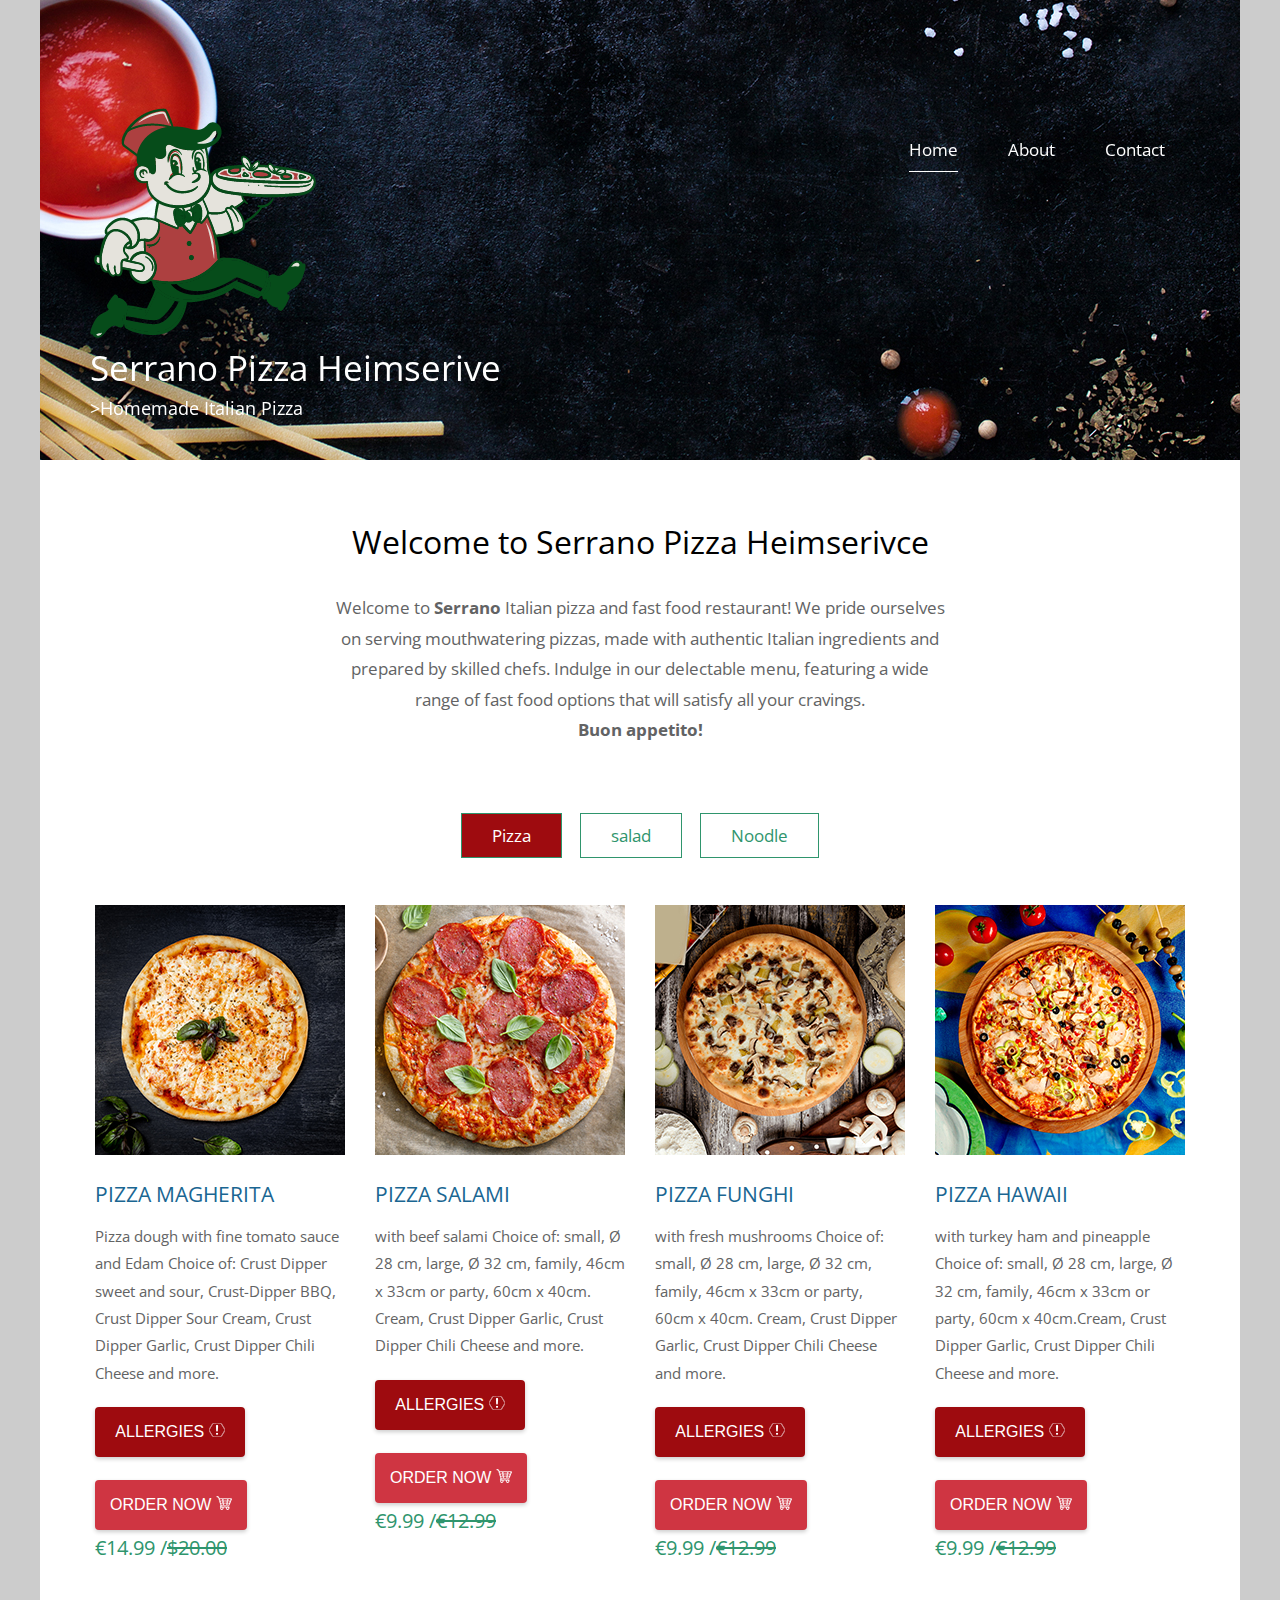
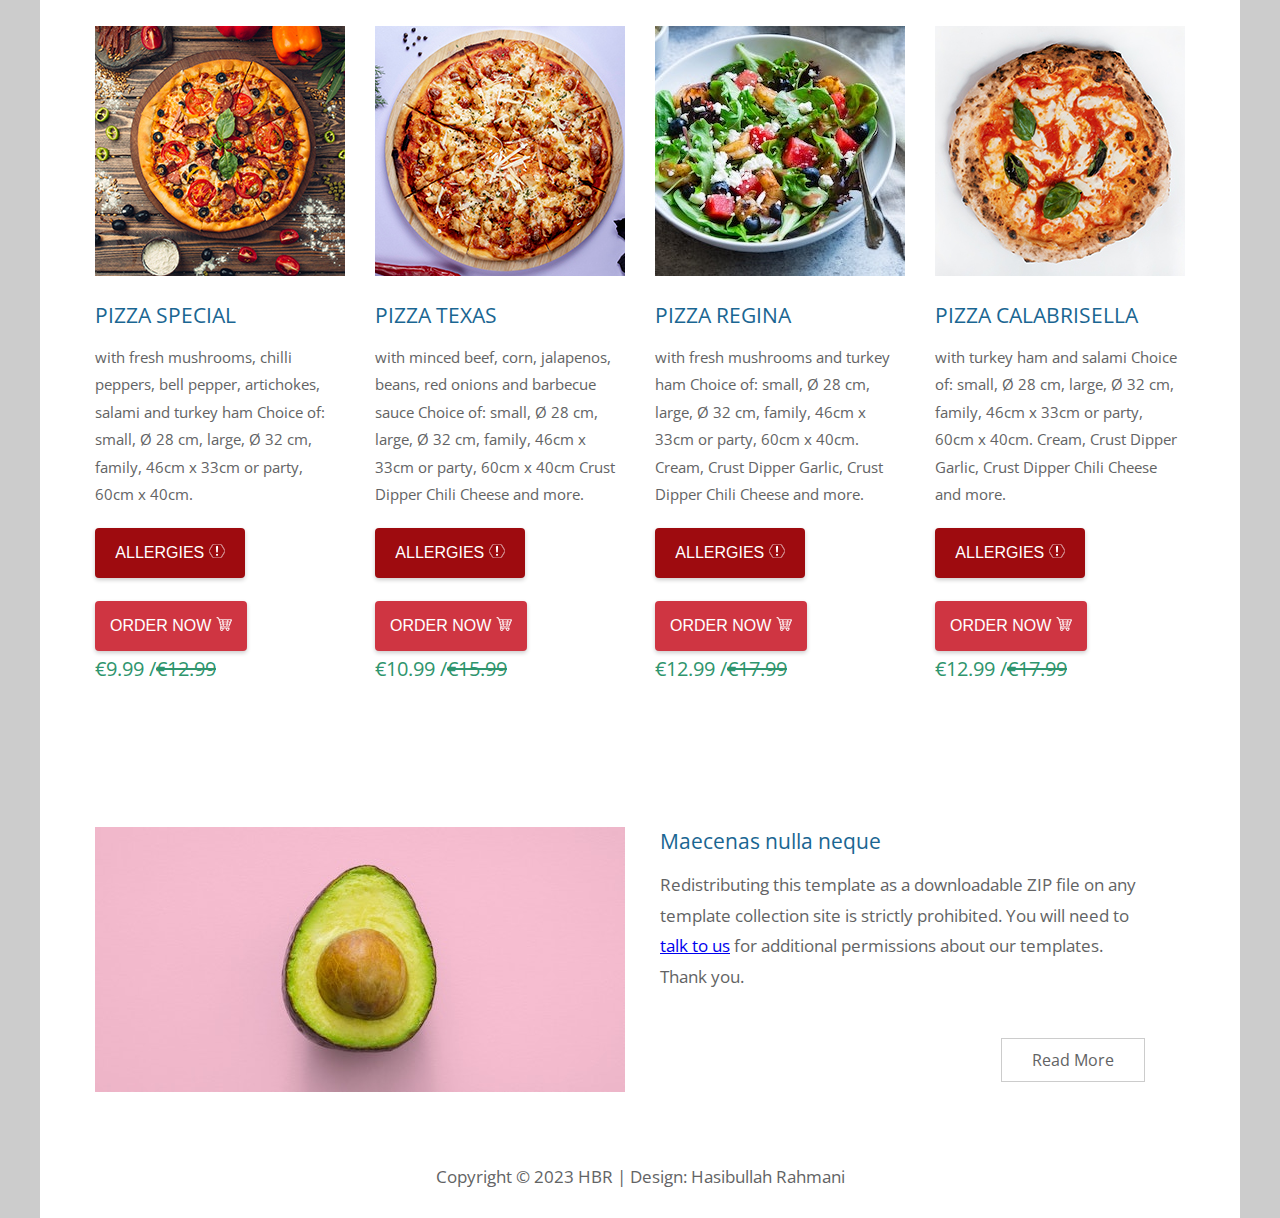
==== Serrano Resturant/index.html @ 593eb7d0 "initial Commit" ====
<!DOCTYPE html>
<html>
<!-- Head start Code-->
<head>
	<meta charset="UTF-8" />
    <meta name="viewport" content="width=device-width, initial-scale=1.0" />
    <meta http-equiv="X-UA-Compatible" content="ie=edge" />
    <title>Serrano Pizza Heimserivee</title>
    <link href="https://fonts.googleapis.com/css?family=Open+Sans:400" rel="stylesheet" />    
	<link href="css/styles.css" rel="stylesheet" />
	


</head>


<body> 

	<div class="container">
	<!-- Top box -->
		<!-- Logo & Site Name -->
		<div class="placeholder">
			<div class="parallax-window" data-parallax="scroll" data-image-src="img/background.jpg">
				<div class="tm-header">
					<div class="row tm-header-inner">
						<div class="col-md-6 col-12">
							<img src="img/logo.png" alt="Logo" class="tm-site-logo" /> 
							<div class="tm-site-text-box">
								<h1 class="tm-site-title">Serrano Pizza Heimserive</h1>
								<h6 class="tm-site-description">>Homemade Italian Pizza</h6>	
							</div>
						</div>
						<nav class="col-md-6 col-12 tm-nav">
							<ul class="tm-nav-ul">
								<li class="tm-nav-li"><a href="index.html" class="tm-nav-link active">Home</a></li>
								<li class="tm-nav-li"><a href="about.html" class="tm-nav-link">About</a></li>
								<li class="tm-nav-li"><a href="contact.html" class="tm-nav-link">Contact</a></li>
							</ul>
						</nav>	
					</div>
				</div>
			</div>
		</div>

		<main>
			<header class="row tm-welcome-section">
				<h2 class="col-12 text-center tm-section-title">Welcome to Serrano Pizza Heimserivce</h2>
				<p class="col-12 text-center">Welcome to <Strong>Serrano</Strong> Italian pizza and fast food restaurant! 
					We pride ourselves on serving mouthwatering pizzas,
					 made with authentic Italian ingredients and prepared by skilled chefs. Indulge 
					 in our delectable menu, featuring a wide range of fast food options that will satisfy all your cravings. 
					 <br><strong>Buon appetito!</strong></br>
					 </p>
			</header>
			
			<div class="tm-paging-links">
				<nav>
					<ul>
						<li class="tm-paging-item"><a href="#" class="tm-paging-link active">Pizza</a></li>
						<li class="tm-paging-item"><a href="#" class="tm-paging-link">salad</a></li>
						<li class="tm-paging-item"><a href="#" class="tm-paging-link">Noodle</a></li>
					</ul>
				</nav>
			</div>

			<!-- Gallery -->
			<div class="row tm-gallery">
				<!-- gallery page 1 -->
				<div id="tm-gallery-page-pizza" class="tm-gallery-page">

					<!-- product 1 of Pizzas-->
					<article class="col-lg-3 col-md-4 col-sm-6 col-12 tm-gallery-item">
						<figure>
							<img src="img/gallery/pizza_margharita.jpg" alt="Image" class="img-fluid tm-gallery-img" />
							<figcaption>
								<h4 class="tm-gallery-title">PIZZA MAGHERITA</h4>
								<p class="tm-gallery-description">Pizza dough with fine tomato sauce and Edam
									Choice of: Crust Dipper sweet and sour, Crust-Dipper BBQ,
									Crust Dipper Sour Cream, Crust Dipper Garlic,
									Crust Dipper Chili Cheese and more.</p>


									
									<!-- Pop up code-->
									<button id="popupButton">ALLERGIES <img src="img/icon2.png" alt="Popup Icon"></button>
									<div id="popupContainer">
									  <div id="popupContent">
										<button id="closeButton">X</button>
										<h4 class="tm-gallery-title">Substances or products causing allergies or intolerances:</h4>

										<ol>
											<li>Contains acidifiers</li>
										</ol>
										  <h4 class="tm-gallery-title">LMIV - Allergen:</h4>
										  <ol>
											<li>
												Contains cereals and products thereof containing gluten
											</li>
											<li>
												wheat
											</li>
											<li>
												Contains milk and products thereof (including lactose)
											</li>
										</ol>
									  </div>
									</div>
								<br>
								</br>


							<a href="https://www.google.com" target="_blank">
								<button id="orderButton">ORDER NOW <img src="img/icon_shopping.png" alt="Popup Icon"></button>
							</a>
								<p class="tm-gallery-price">€14.99 /<strike>$20.00</strike> </p>

							</figcaption>
						</figure>
					</article>
					<!-- product 1 of Pizzas End-->


					<!-- product 2 of Pizzas-->
					<article class="col-lg-3 col-md-4 col-sm-6 col-12 tm-gallery-item">
						<figure>
							<img src="img/gallery/pizza Salami.jpg" alt="Image" class="img-fluid tm-gallery-img" />
							<figcaption>
								<h4 class="tm-gallery-title">PIZZA SALAMI</h4>
								<p class="tm-gallery-description">with beef salami
									Choice of: small, Ø 28 cm, large, Ø 32 cm, family, 46cm x 33cm or party, 60cm x 40cm.
									Cream, Crust Dipper Garlic, Crust Dipper Chili Cheese and more.</p>

									<!-- Pop up code-->
									<button id="popupButton2">ALLERGIES <img src="img/icon2.png" alt="Popup Icon"></button>
									<div id="popupContainer2">
									  <div id="popupContent2">
										<button id="closeButton2">X</button>
										<h4 class="tm-gallery-title">Substances or products causing allergies or intolerances:</h4>

										<ol>
											<li>With nitrite curing salt and nitrate</li>
											<li>With nitrate</li>
										</ol>
										  <h4 class="tm-gallery-title">LMIV - Allergen:</h4>
										  <ol>
											<li>
												Contains cereals and products thereof containing gluten
											</li>
											<li>
												Contains milk and products thereof (including lactose)
											</li>
											<li>
												wheat
											</li>
											<li>
												Contains eggs and products thereof
											</li>
										</ol>
									  </div>
									</div>
								<br>
								</br>



							<a href="https://www.google.com" target="_blank">
								<button id="orderButton">ORDER NOW <img src="img/icon_shopping.png" alt="Popup Icon"></button>
							</a>

								
								
							<p class="tm-gallery-price">€9.99 /<strike>€12.99</strike> </p>
							</figcaption>
						</figure>
					</article>


<!-- product 3 of Pizzas-->
					<article class="col-lg-3 col-md-4 col-sm-6 col-12 tm-gallery-item">
						<figure>
							<img src="img/gallery/pizza_Fungihi.jpg" alt="Image" class="img-fluid tm-gallery-img" />
							<figcaption>
								<h4 class="tm-gallery-title">PIZZA FUNGHI</h4>
								<p class="tm-gallery-description">with fresh mushrooms
									Choice of: small, Ø 28 cm, large, Ø 32 cm, family, 46cm x 33cm or party, 60cm x 40cm.
									Cream, Crust Dipper Garlic, Crust Dipper Chili Cheese and more.</p>

								<!-- Pop up code-->
								<button id="popupButton3">ALLERGIES <img src="img/icon2.png" alt="Popup Icon"></button>
								<div id="popupContainer3">
								  <div id="popupContent3">
									<button id="closeButton3">X</button>
									
									  <h4 class="tm-gallery-title">LMIV - Allergen:</h4>
									  <ol>
										<li>
											Contains cereals and products thereof containing gluten
										</li>
										<li>
											Contains milk and products thereof (including lactose)
										</li>
										<li>
											wheat
										</li>
										<li>
											Contains eggs and products thereof
										</li>
									</ol>
								  </div>
								</div>
							<br>
							</br>

						<a href="https://www.google.com" target="_blank">
							<button id="orderButton">ORDER NOW <img src="img/icon_shopping.png" alt="Popup Icon"></button>
						</a>

							
							
						<p class="tm-gallery-price">€9.99 /<strike>€12.99</strike> </p>
							</figcaption>
						</figure>
					</article>
<!-- product 3 of Pizzas-->




<!-- product 4 of Pizzas-->
					<article class="col-lg-3 col-md-4 col-sm-6 col-12 tm-gallery-item">
						<figure>
							<img src="img/gallery/pizza_hawai.jpg" alt="Image" class="img-fluid tm-gallery-img" />
							<figcaption>
								<h4 class="tm-gallery-title">PIZZA HAWAII</h4>
								<p class="tm-gallery-description">with turkey ham and pineapple
									Choice of: small, Ø 28 cm, large, Ø 32 cm, family, 46cm x 33cm or party, 60cm x 40cm.Cream, Crust Dipper Garlic, Crust Dipper Chili Cheese and more.</p>
								
								<!-- Pop up code-->
								<button id="popupButton4">ALLERGIES <img src="img/icon2.png" alt="Popup Icon"></button>
								<div id="popupContainer4">
								  <div id="popupContent4">
									<button id="closeButton4">X</button>
									<h4 class="tm-gallery-title">Substances or products causing allergies or intolerances:</h4>
									<ol>
										<li>
											With nitrite curing salt and nitrate
										</li>
										<li>
											With nitrate
										</li>
									
									</ol>


									  <h4 class="tm-gallery-title">LMIV - Allergen:</h4>
									  <ol>
										<li>
											Contains cereals and products thereof containing gluten
										</li>
										<li>
											Contains milk and products thereof (including lactose)
										</li>
										<li>
											wheat
										</li>
										<li>
											Contains eggs and products thereof
										</li>
									</ol>
								  </div>
								</div>

							<br>
						</br>

						<a href="https://www.google.com" target="_blank">
							<button id="orderButton">ORDER NOW <img src="img/icon_shopping.png" alt="Popup Icon"></button>
						</a>

							
							
						<p class="tm-gallery-price">€9.99 /<strike>€12.99</strike> </p>
							</figcaption>
						</figure>
					</article>

<!-- product 4 of Pizzas-->


<!-- product 5 of Pizzas-->
					<article class="col-lg-3 col-md-4 col-sm-6 col-12 tm-gallery-item">
						<figure>
							<img src="img/gallery/pizza_special.jpg" alt="Image" class="img-fluid tm-gallery-img" />
							<figcaption>
								<h4 class="tm-gallery-title">PIZZA SPECIAL</h4>
								<p class="tm-gallery-description">with fresh mushrooms, chilli peppers, bell pepper, artichokes, salami and turkey ham
									Choice of: small, Ø 28 cm, large, Ø 32 cm, family, 46cm x 33cm or party, 60cm x 40cm.</p>
								<!-- Pop up code-->
								<button id="popupButton5">ALLERGIES <img src="img/icon2.png" alt="Popup Icon"></button>
								<div id="popupContainer5">
								  <div id="popupContent5">
									<button id="closeButton5">X</button>
									<h4 class="tm-gallery-title">Substances or products causing allergies or intolerances:</h4>
									<ol>
										<li>
											With nitrite curing salt and nitrate
										</li>
										<li>
											With nitrate
										</li>
									
									</ol>


									  <h4 class="tm-gallery-title">LMIV - Allergen:</h4>
									  <ol>
										<li>
											Contains cereals and products thereof containing gluten
										</li>
										<li>
											Contains milk and products thereof (including lactose)
										</li>
										<li>
											wheat
										</li>
										<li>
											Contains eggs and products thereof
										</li>
									</ol>
								  </div>
								</div>
							<br>
							</br>


						<a href="https://www.google.com" target="_blank">
							<button id="orderButton">ORDER NOW <img src="img/icon_shopping.png" alt="Popup Icon"></button>
						</a>

							
							
						<p class="tm-gallery-price">€9.99 /<strike>€12.99</strike> </p>
							</figcaption>
						</figure>
					</article>

<!-- product 5 of Pizzas-->


<!-- product 6 of Pizzas-->
					<article class="col-lg-3 col-md-4 col-sm-6 col-12 tm-gallery-item">
						<figure>
							<img src="img/gallery/pizza_texas.jpg" alt="Image" class="img-fluid tm-gallery-img" />
							<figcaption>
								<h4 class="tm-gallery-title">PIZZA TEXAS</h4>
								<p class="tm-gallery-description">with minced beef, corn, jalapenos, beans, red onions and barbecue sauce
									Choice of: small, Ø 28 cm, large, Ø 32 cm, family, 46cm x 33cm or party, 60cm x 40cm Crust Dipper Chili Cheese and more.

								</p>


								<!-- Pop up code-->
								<button id="popupButton6">ALLERGIES <img src="img/icon2.png" alt="Popup Icon"></button>
								<div id="popupContainer6">
								  <div id="popupContent6">
									<button id="closeButton6">X</button>


									  <h4 class="tm-gallery-title">LMIV - Allergen:</h4>
									  <ol>
										<li>
											Contains cereals and products thereof containing gluten
										</li>
										<li>
											Contains milk and products thereof (including lactose)
										</li>
										<li>
											wheat
										</li>
										<li>
											Contains eggs and products thereof
										</li>
									</ol>
								  </div>
								</div>
							<br>
							</br>


						<a href="https://www.google.com" target="_blank">
							<button id="orderButton">ORDER NOW <img src="img/icon_shopping.png" alt="Popup Icon"></button>
						</a>

							
							
						<p class="tm-gallery-price">€10.99 /<strike>€15.99</strike> </p>
							</figcaption>
						</figure>
					</article>


<!-- product 6 of Pizzas-->


<!-- product 7 of Pizzas-->
			
					<article class="col-lg-3 col-md-4 col-sm-6 col-12 tm-gallery-item">
						<figure>
							<img src="img/gallery/07.jpg" alt="Image" class="img-fluid tm-gallery-img" />
							<figcaption>
								<h4 class="tm-gallery-title">PIZZA REGINA</h4>
								<p class="tm-gallery-description">with fresh mushrooms and turkey ham
									Choice of: small, Ø 28 cm, large, Ø 32 cm, family, 46cm x 33cm or party, 60cm x 40cm. 
									Cream, Crust Dipper Garlic, Crust Dipper Chili Cheese and more.</p>
								<!-- Pop up code-->
								<button id="popupButton7">ALLERGIES <img src="img/icon2.png" alt="Popup Icon"></button>
								<div id="popupContainer7">
								  <div id="popupContent7">
									<button id="closeButton7">X</button>
									<h4 class="tm-gallery-title">Substances or products causing allergies or intolerances:</h4>
									<ol>
									  <li>
										With nitrite curing salt and nitrate
									  </li>
									  <li>
										With nitrate
									  </li>

								  </ol>

									  <h4 class="tm-gallery-title">LMIV - Allergen:</h4>
									  <ol>
										<li>
											Contains cereals and products thereof containing gluten
										</li>
										<li>
											Contains milk and products thereof (including lactose)
										</li>
										<li>
											wheat
										</li>
										<li>
											Contains eggs and products thereof
										</li>
									</ol>
								  </div>
								</div>
							<br>
							</br>


						<a href="https://www.google.com" target="_blank">
							<button id="orderButton">ORDER NOW <img src="img/icon_shopping.png" alt="Popup Icon"></button>
						</a>

							
							
						<p class="tm-gallery-price">€12.99 /<strike>€17.99</strike> </p>
							</figcaption>
						</figure>
					</article>

<!-- product 7 of Pizzas-->


<!-- product 8 of Pizzas-->
					<article class="col-lg-3 col-md-4 col-sm-6 col-12 tm-gallery-item">
						<figure>
							<img src="img/gallery/PIZZA_CALABRISELLA.jpg" alt="Image" class="img-fluid tm-gallery-img" />
							<figcaption>
								<h4 class="tm-gallery-title">PIZZA CALABRISELLA</h4>
								<p class="tm-gallery-description">with turkey ham and salami
									Choice of: small, Ø 28 cm, large, Ø 32 cm, family, 46cm x 33cm or party, 60cm x 40cm.
									Cream, Crust Dipper Garlic, Crust Dipper Chili Cheese and more.</p>
								<!-- Pop up code-->
								<button id="popupButton7">ALLERGIES <img src="img/icon2.png" alt="Popup Icon"></button>
								<div id="popupContainer7">
								  <div id="popupContent7">
									<button id="closeButton7">X</button>
									<h4 class="tm-gallery-title">Substances or products causing allergies or intolerances:</h4>
									<ol>
									  <li>
										With nitrite curing salt and nitrate
									  </li>
									  <li>
										With nitrate
									  </li>

								  </ol>

									  <h4 class="tm-gallery-title">LMIV - Allergen:</h4>
									  <ol>
										<li>
											Contains cereals and products thereof containing gluten
										</li>
										<li>
											Contains milk and products thereof (including lactose)
										</li>
										<li>
											wheat
										</li>
										<li>
											Contains eggs and products thereof
										</li>
									</ol>
								  </div>
								</div>
							<br>
							</br>


						<a href="https://www.google.com" target="_blank">
							<button id="orderButton">ORDER NOW <img src="img/icon_shopping.png" alt="Popup Icon"></button>
						</a>

							
							
						<p class="tm-gallery-price">€12.99 /<strike>€17.99</strike> </p>
							</figcaption>
						</figure>
					</article>
				</div> 

<!-- product 8 of Pizzas-->
				
				
				
				<!-- gallery page 1 -->
				
				<!-- gallery page 2 -->
				<div id="tm-gallery-page-salad" class="tm-gallery-page hidden">
					<article class="col-lg-3 col-md-4 col-sm-6 col-12 tm-gallery-item">
						<figure>
							<img src="img/gallery/04.jpg" alt="Image" class="img-fluid tm-gallery-img" />
							<figcaption>
								<h4 class="tm-gallery-title">salad Menu One</h4>
								<p class="tm-gallery-description">Proin eu velit egestas, viverra sapien eget, consequat nunc. Vestibulum tristique</p>
								<p class="tm-gallery-price">$25</p>
							</figcaption>
						</figure>
					</article>
					<article class="col-lg-3 col-md-4 col-sm-6 col-12 tm-gallery-item">
						<figure>
							<img src="img/gallery/03.jpg" alt="Image" class="img-fluid tm-gallery-img" />
							<figcaption>
								<h4 class="tm-gallery-title">Second Title salad</h4>
								<p class="tm-gallery-description">Proin eu velit egestas, viverra sapien eget, consequat nunc. Vestibulum tristique</p>
								<p class="tm-gallery-price">$30</p>
							</figcaption>
						</figure>
					</article>
					<article class="col-lg-3 col-md-4 col-sm-6 col-12 tm-gallery-item">
						<figure>
							<img src="img/gallery/05.jpg" alt="Image" class="img-fluid tm-gallery-img" />
							<figcaption>
								<h4 class="tm-gallery-title">Third salad Item</h4>
								<p class="tm-gallery-description">Proin eu velit egestas, viverra sapien eget, consequat nunc. Vestibulum tristique</p>
								<p class="tm-gallery-price">$45</p>
							</figcaption>
						</figure>
					</article>
					<article class="col-lg-3 col-md-4 col-sm-6 col-12 tm-gallery-item">
						<figure>
							<img src="img/gallery/01.jpg" alt="Image" class="img-fluid tm-gallery-img" />
							<figcaption>
								<h4 class="tm-gallery-title">Superior salad</h4>
								<p class="tm-gallery-description">Proin eu velit egestas, viverra sapien eget, consequat nunc. Vestibulum tristique</p>
								<p class="tm-gallery-price">$50</p>
							</figcaption>
						</figure>
					</article>
					<article class="col-lg-3 col-md-4 col-sm-6 col-12 tm-gallery-item">
						<figure>
							<img src="img/gallery/08.jpg" alt="Image" class="img-fluid tm-gallery-img" />
							<figcaption>
								<h4 class="tm-gallery-title">Sed ultricies dui</h4>
								<p class="tm-gallery-description">Proin eu velit egestas, viverra sapien eget, consequat nunc. Vestibulum tristique</p>
								<p class="tm-gallery-price">$55 / $60</p>
							</figcaption>
						</figure>
					</article>
					<article class="col-lg-3 col-md-4 col-sm-6 col-12 tm-gallery-item">
						<figure>
							<img src="img/gallery/07.jpg" alt="Image" class="img-fluid tm-gallery-img" />
							<figcaption>
								<h4 class="tm-gallery-title">Maecenas eget justo</h4>
								<p class="tm-gallery-description">Proin eu velit egestas, viverra sapien eget, consequat nunc. Vestibulum tristique</p>
								<p class="tm-gallery-price">$75</p>
							</figcaption>
						</figure>
					</article>
				</div> <!-- gallery page 2 -->
				
				<!-- gallery page 3 -->
				<div id="tm-gallery-page-noodle" class="tm-gallery-page hidden">
					<article class="col-lg-3 col-md-4 col-sm-6 col-12 tm-gallery-item">
						<figure>
							<img src="img/gallery/08.jpg" alt="Image" class="img-fluid tm-gallery-img" />
							<figcaption>
								<h4 class="tm-gallery-title">Noodle One</h4>
								<p class="tm-gallery-description">Orci varius natoque penatibus et magnis dis parturient montes, nascetur ridiculus mus.</p>
								<p class="tm-gallery-price">$12.50</p>
							</figcaption>
						</figure>
					</article>
					<article class="col-lg-3 col-md-4 col-sm-6 col-12 tm-gallery-item">
						<figure>
							<img src="img/gallery/07.jpg" alt="Image" class="img-fluid tm-gallery-img" />
							<figcaption>
								<h4 class="tm-gallery-title">Noodle Second</h4>
								<p class="tm-gallery-description">Orci varius natoque penatibus et magnis dis parturient montes, nascetur ridiculus mus.</p>
								<p class="tm-gallery-price">$15.50</p>
							</figcaption>
						</figure>
					</article>
					<article class="col-lg-3 col-md-4 col-sm-6 col-12 tm-gallery-item">
						<figure>
							<img src="img/gallery/06.jpg" alt="Image" class="img-fluid tm-gallery-img" />
							<figcaption>
								<h4 class="tm-gallery-title">Third Soft Noodle</h4>
								<p class="tm-gallery-description">Orci varius natoque penatibus et magnis dis parturient montes, nascetur ridiculus mus.</p>
								<p class="tm-gallery-price">$20.50</p>
							</figcaption>
						</figure>
					</article>
					<article class="col-lg-3 col-md-4 col-sm-6 col-12 tm-gallery-item">
						<figure>
							<img src="img/gallery/05.jpg" alt="Image" class="img-fluid tm-gallery-img" />
							<figcaption>
								<h4 class="tm-gallery-title">Aliquam sagittis</h4>
								<p class="tm-gallery-description">Orci varius natoque penatibus et magnis dis parturient montes, nascetur ridiculus mus.</p>
								<p class="tm-gallery-price">$30.25</p>
							</figcaption>
						</figure>
					</article>
					<article class="col-lg-3 col-md-4 col-sm-6 col-12 tm-gallery-item">
						<figure>
							<img src="img/gallery/04.jpg" alt="Image" class="img-fluid tm-gallery-img" />
							<figcaption>
								<h4 class="tm-gallery-title">Maecenas eget justo</h4>
								<p class="tm-gallery-description">Orci varius natoque penatibus et magnis dis parturient montes, nascetur ridiculus mus.</p>
								<p class="tm-gallery-price">$35.50</p>
							</figcaption>
						</figure>
					</article>
					<article class="col-lg-3 col-md-4 col-sm-6 col-12 tm-gallery-item">
						<figure>
							<img src="img/gallery/03.jpg" alt="Image" class="img-fluid tm-gallery-img" />
							<figcaption>
								<h4 class="tm-gallery-title">Quisque et felis eros</h4>
								<p class="tm-gallery-description">Orci varius natoque penatibus et magnis dis parturient montes, nascetur ridiculus mus.</p>
								<p class="tm-gallery-price">$40.50</p>
							</figcaption>
						</figure>
					</article>

				</div> <!-- gallery page 3 -->
			</div>
			<div class="tm-section tm-container-inner">
				<div class="row">
					<div class="col-md-6">
						<figure class="tm-description-figure">
							<img src="img/img-01.jpg" alt="Image" class="img-fluid" />
						</figure>
					</div>
					<div class="col-md-6">
						<div class="tm-description-box"> 
							<h4 class="tm-gallery-title">Maecenas nulla neque</h4>
							<p class="tm-mb-45">Redistributing this template as a downloadable ZIP file on any template collection site is strictly prohibited. You will need to <a rel="nofollow" href="https://templatemo.com/contact">talk to us</a> for additional permissions about our templates. Thank you.</p>
							<a href="about.html" class="tm-btn tm-btn-default tm-right">Read More</a>
						</div>
					</div>
				</div>
			</div>
		</main>

		<footer class="tm-footer text-center">
			<p>Copyright &copy; 2023 HBR 
            
            | Design: <a rel="nofollow" href="https://hasibullah.com/en/">Hasibullah Rahmani</a></p>
		</footer>
	</div>
	<script src="js/jquery.min.js"></script>
	<script src="js/parallax.min.js"></script>
	<script>
		$(document).ready(function(){
			// Handle click on paging links
			$('.tm-paging-link').click(function(e){
				e.preventDefault();
				
				var page = $(this).text().toLowerCase();
				$('.tm-gallery-page').addClass('hidden');
				$('#tm-gallery-page-' + page).removeClass('hidden');
				$('.tm-paging-link').removeClass('active');
				$(this).addClass("active");
			});
		});
	</script>
	<script>
	const popupButton = document.getElementById("popupButton");
const popupContainer = document.getElementById("popupContainer");
const closeButton = document.getElementById("closeButton");

popupButton.addEventListener("click", function() {
  popupContainer.style.display = "block";
});

closeButton.addEventListener("click", function() {
  popupContainer.style.display = "none";
});

window.addEventListener("click", function(event) {
  if (event.target === popupContainer) {
    popupContainer.style.display = "none";
  }
});


const popupButton2 = document.getElementById("popupButton2");
const popupContainer2 = document.getElementById("popupContainer2");
const closeButton2 = document.getElementById("closeButton2");

popupButton2.addEventListener("click", function() {
  popupContainer2.style.display = "block";
});

closeButton2.addEventListener("click", function() {
  popupContainer2.style.display = "none";
});

window.addEventListener("click", function(event) {
  if (event.target === popupContainer2) {
    popupContainer2.style.display = "none";
  }
});


const popupButton3 = document.getElementById("popupButton3");
const popupContainer3 = document.getElementById("popupContainer3");
const closeButton3 = document.getElementById("closeButton3");

popupButton3.addEventListener("click", function() {
  popupContainer3.style.display = "block";
});

closeButton3.addEventListener("click", function() {
  popupContainer3.style.display = "none";
});

window.addEventListener("click", function(event) {
  if (event.target === popupContainer3) {
    popupContainer3.style.display = "none";
  }
});




const popupButton4 = document.getElementById("popupButton4");
const popupContainer4 = document.getElementById("popupContainer4");
const closeButton4 = document.getElementById("closeButton4");

popupButton4.addEventListener("click", function() {
  popupContainer4.style.display = "block";
});

closeButton4.addEventListener("click", function() {
  popupContainer4.style.display = "none";
});

window.addEventListener("click", function(event) {
  if (event.target === popupContainer4) {
    popupContainer4.style.display = "none";
  }
});

const popupButton5 = document.getElementById("popupButton5");
const popupContainer5 = document.getElementById("popupContainer5");
const closeButton5 = document.getElementById("closeButton5");

popupButton5.addEventListener("click", function() {
  popupContainer5.style.display = "block";
});

closeButton5.addEventListener("click", function() {
  popupContainer5.style.display = "none";
});

window.addEventListener("click", function(event) {
  if (event.target === popupContainer5) {
    popupContainer5.style.display = "none";
  }
});


const popupButton6 = document.getElementById("popupButton6");
const popupContainer6 = document.getElementById("popupContainer6");
const closeButton6 = document.getElementById("closeButton6");

popupButton6.addEventListener("click", function() {
  popupContainer6.style.display = "block";
});

closeButton6.addEventListener("click", function() {
  popupContainer6.style.display = "none";
});

window.addEventListener("click", function(event) {
  if (event.target === popupContainer6) {
    popupContainer6.style.display = "none";
  }
});


const popupButton7 = document.getElementById("popupButton7");
const popupContainer7 = document.getElementById("popupContainer7");
const closeButton7 = document.getElementById("closeButton7");

popupButton7.addEventListener("click", function() {
  popupContainer7.style.display = "block";
});

closeButton7.addEventListener("click", function() {
  popupContainer7.style.display = "none";
});

window.addEventListener("click", function(event) {
  if (event.target === popupContainer7) {
    popupContainer7.style.display = "none";
  }
});


const popupButton8 = document.getElementById("popupButton8");
const popupContainer8 = document.getElementById("popupContainer8");
const closeButton8 = document.getElementById("closeButton8");

popupButton8.addEventListener("click", function() {
  popupContainer8.style.display = "block";
});

closeButton8.addEventListener("click", function() {
  popupContainer8.style.display = "none";
});

window.addEventListener("click", function(event) {
  if (event.target === popupContainer8) {
    popupContainer8.style.display = "none";
  }
});


	</script>
</body>
</html>
---- Serrano Resturant/css/styles.css ----
/*

All Credits to 

https://hasibullah.com/en/

*/




ul, nav, body, h1, h2, h4, h6, p, figure {
  margin: 0;
  padding: 0;
}

a, button { transition: all 0.3s ease; }

/* Bootstrap grid system  */

html {
  box-sizing: border-box;
  -ms-overflow-style: scrollbar;
}

*,
*::before,
*::after {
  box-sizing: inherit;
}

.container {
  width: 100%;
  max-width: 1200px;
  margin-right: auto;
  margin-left: auto;
}

.tm-container-inner,
.tm-container-inner-2 {
  padding-left: 15px;
  padding-right: 15px;
}

.row {
  display: -ms-flexbox;
  display: flex;
  -ms-flex-wrap: wrap;
  flex-wrap: wrap;
  margin-left: -15px;
  margin-right: -15px;
}

.col-lg-3,
.col-lg-4,
.col-lg-6,
.col-md-4,
.col-md-6,
.col-sm-6, 
.col-12 {
  position: relative;
  width: 100%;
  padding-right: 15px;
  padding-left: 15px;
}

.col-12 {
  -ms-flex: 0 0 100%;
  flex: 0 0 100%;
  max-width: 100%;
}

@media (min-width: 576px) {
  .col-sm-6 {
    -ms-flex: 0 0 50%;
    flex: 0 0 50%;
    max-width: 50%;
  }
}

@media (min-width: 768px) {
  .col-md-4 {
    -ms-flex: 0 0 33.333333%;
    flex: 0 0 33.333333%;
    max-width: 33.333333%;
  }
  
  .col-md-6 {
    -ms-flex: 0 0 50%;
    flex: 0 0 50%;
    max-width: 50%;
  }
}

@media (min-width: 992px) {
  .col-lg-3 {
    -ms-flex: 0 0 25%;
    flex: 0 0 25%;
    max-width: 25%;
  }
  
  .col-lg-4 {
    -ms-flex: 0 0 33.333333%;
    flex: 0 0 33.333333%;
    max-width: 33.333333%;
  }
  
  .col-lg-6 {
    -ms-flex: 0 0 50%;
    flex: 0 0 50%;
    max-width: 50%;
  }
}

/*
  primary: #2D99CC
  success: #319966
  danger: #993332
*/

.tm-btn {
  display: inline-block;
  font-size: 1rem;
  width: auto;
  padding: 10px 30px;
  text-decoration: none;
  cursor: pointer;
  border: 0;
}

.tm-btn-default {
  border: 1px solid #ccc;
  background-color: transparent;
  color: #626364;
}

.tm-btn-default:hover,
.tm-btn-default:focus {
  color: white;
  background-color: #98999A;
}

.tm-btn-primary {
  background-color: #2D99CC;
  color: white;
}

.tm-btn-primary:hover,
.tm-btn-primary:focus {
  background-color: #1b6f96;
}

.tm-btn-success {
  background-color: #319966;
  color: white;
}

.tm-btn-success:hover,
.tm-btn-success:focus {
  background-color: #1d6e46;
}

.tm-btn-danger {
  background-color: #993332;
  color: white;
}

.tm-btn-danger:hover,
.tm-btn-danger:focus {
  background-color: #752423;
}

.tm-mb-45 {
  margin-bottom: 45px;
}

.tm-mb-p {
    margin-bottom: 20px;
}

.tm-text-success {
  color: #319966;
}

.text-center {
  text-align: center;
}

.hidden {
  display: none !important;
}

.img-fluid {
  max-width: 100%;
  height: auto;
}

body {
  font-family: 'Open Sans', Arial, sans-serif;
  font-size: 17px;
  background-color: #ccc;
  overflow-x: hidden;
}

.container {
  background-color: white;
}

p, address {
  color: #626364;
  line-height: 1.8;
}

/* Set width and height in JS */
.placeholder {
  width: 100%;
  min-height: 460px;
  background-color: #556E5B;
}

.placeholder-2 {
  width: 100%;
  min-height: 220px;
  background-color: #CFBEA5;
  position: relative;
  z-index: 998;
}

.parallax-window {
  min-height: 460px;
  background: transparent;
  position: relative;
}

.parallax-window-2 {
  min-height: 220px;
  width: 100%;
  margin-left: auto;
  margin-right: auto;
  background: transparent;
  position: relative;
}

.parallax-mirror {
  z-index: 999 !important;
}

.tm-header {
  position: absolute;
  bottom: 0;
  left: 0;
  width: 100%;
  color: white;
  z-index: 1000;
}

.tm-header-inner {
  padding: 40px 50px;
}

@media (max-width: 991px) {
  .tm-header-inner {
    padding: 30px 15px;
  }
}

.tm-site-logo {
  display: inline-block;
  margin-right: 5px;
}

.tm-site-text-box {
  display: inline-block;
}

.tm-site-title {
  font-size: 2.2rem;
  font-weight: 400;
  margin-bottom: 5px;
}

.tm-site-description {
  font-size: 1.1rem;
  font-weight: 400;
}

.tm-nav {
  text-align: right;
  margin-top: 30px;
}

.tm-nav-ul {
  display: flex;
  justify-content: flex-end;
}

.tm-nav-li {
  list-style: none;
  display: block;
  margin-bottom: 0;
  padding-right: 25px;
  padding-left: 25px;
}

@media (max-width: 991px) {
  .tm-nav-li {
    padding-right: 15px;
    padding-left: 15px;
  }
}

.tm-nav-link {
  color: white;
  text-decoration: none;
  padding-bottom: 10px;
}

.tm-nav-link.active,
.tm-nav-link:hover {
  border-bottom: 1px solid white;
}

.tm-welcome-section {
  margin: 60px auto;
  max-width: 655px;
}

.tm-section-title {
  font-size: 2rem;
  font-weight: 400;
  margin-bottom: 30px;
}

.tm-gallery {
  margin-bottom: 80px;
}

.tm-gallery-page {
  max-width: 280px;
  margin-left: auto;
  margin-right: auto;
  display: -ms-flexbox;
  display: flex;
  -ms-flex-wrap: wrap;
  flex-wrap: wrap;
}

.tm-gallery-description {
  font-size: 0.95rem;
}

.tm-section,
.tm-container-inner,
.tm-container-inner-2 {
  margin-left: auto;
  margin-right: auto;
}

/* Small devices (landscape phones, 576px and up) */
@media (min-width: 576px) {
  .tm-gallery-page {
    max-width: 560px;
  }
}

/* Medium devices (tablets, 768px and up) */
@media (min-width: 768px) {
  .tm-gallery-page,
  .tm-section,
  .tm-container-inner,
  .tm-container-inner-2 {
    max-width: 840px;
  }
}

/* Large devices (desktops, 992px and up) */
@media (min-width: 992px) {
  .tm-gallery-page,
  .tm-section {
    max-width: 1120px;
  }
  
  .tm-container-inner {
    max-width: 1120px;
  }
  
  .tm-container-inner-2 {
    max-width: 900px;
  }
}

.tm-gallery-item {
  max-width: 280px;
}

.tm-gallery-img {
  margin-bottom: 20px;
}

.tm-gallery-title {
  font-size: 1.3rem;
  font-weight: 400;
  color: #1A6692;
  margin-bottom: 15px;
}

.tm-gallery-description {
  margin-bottom: 20px;
}

.tm-gallery-price {
  font-size: 1.25rem;
  color: #2F956D;
  margin-bottom: 60px;
}

.tm-paging-links {
  text-align: center;
  margin-bottom: 40px;
}

.tm-paging-item {
  list-style: none;
  display: inline-block;
  border: 1px solid #2F956D;
  margin: 7px;
}

.tm-paging-link {
  padding: 10px 30px;
  display: flex;
  align-items: center;
  justify-content: center;
  text-decoration: none;
  color: #2F956D;
  background-color: transparent;
}

.tm-paging-link.active,
.tm-paging-link:hover {
  background-color: #9e0b0f;
  color: white;
}

.tm-description-figure {
  text-align: center;  
}

.tm-description-box {
  margin-left: auto;
  margin-right: auto;
}

.tm-description-box {
  padding-left: 0;
  padding-right: 0;
  display: flex;
  flex-direction: column;
  margin-top: 30px;
  max-width: 530px;
}

@media (min-width: 768px) {
  .tm-description-box {
    padding-left: 5px;
    padding-right: 40px;
    margin-top: 0;
  }
}

.tm-right {
  align-self: flex-end;
}

.tm-footer {
  padding: 25px 15px;
  margin-top: 40px;
}

.tm-footer a {
  color: #626364;
  text-decoration: none;
}

.tm-footer a:hover {
  color: #1A6692;
}

/* About */
.tm-persons {
  margin-bottom: 20px;
}

.tm-person {
  display: flex;
  flex-direction: column;
  align-items: center;
  justify-content: center;
  margin-bottom: 60px;
}

@media (min-width: 420px) {
  .tm-person {
    flex-direction: row;
  }
}

.tm-person-description {
  padding-left: 20px;
  padding-right: 20px;
}

.tm-person-name {
  font-size: 1.6rem;
  font-weight: 300;
  color: #09C;
  margin-bottom: 5px;
  margin-top: 15px;
}

@media (min-width: 420px) {
  .tm-person-name {
    margin-top: 0;
  }
}

.tm-person-title {
  color: #C39;
  margin-bottom: 20px;
}

.tm-person-about {
  margin-bottom: 20px;
}

.tm-social-link {
  color: #626364;
  display: inline-block;
  border-radius: 1px;
  background-color: transparent;
  font-size: 1.3rem;
  text-decoration: none;
  width: 40px;
  height: 40px;
  margin-right: 0;
  margin-bottom: 15px;
}

.tm-social-link:hover {
  color: white;
  background-color: #626364;
}

.tm-social-icon {
  display: flex;
  align-items: center;
  justify-content: center;
  width: 100%;
  height: 100%;
}

.tm-feature {
  text-align: center;
  padding: 45px 20px;
}

.tm-feature-icon {
  color: #9f9c9c;
  margin-bottom: 65px;
}

.tm-feature-description {
  margin-bottom: 35px;
  font-size: 1rem;
}

.tm-features {
  margin-top: 35px;
}

.tm-history {
  margin-top: 45px;
}

.tm-history-inner {
  display: flex;
  align-items: center;
  justify-content: center;
  flex-direction: column;
}

.tm-history-img {
  max-width: 100%;
}

@media (min-width: 768px) {
 .tm-history-img {
    max-width: 50%;
  }
  
  .tm-history-inner {
    flex-direction: row;
  }
}

.tm-history-title {
  font-size: 1.6rem;
  font-weight: 300;
  color: #1A6692;
  margin-bottom: 30px;
}

.tm-history-text {
  max-width: 480px;
  margin: 15px auto 0;
}

.tm-history-description {
  margin-bottom: 40px;
}

@media (min-width: 768px) {
 .tm-history-text {
    max-width: auto;
    margin: 0 auto 0 35px;
  } 
}

/* Contact Page */
.tm-contact-form {
  max-width: 100%;
}

@media (min-width: 768px) {
 .tm-contact-form {
    max-width: 310px;
  } 
}

.tm-d-flex {
  display: flex;
  flex-direction: column;
}

.tm-btn-right {
  align-self: flex-end;
}

.form-group {
  margin-bottom: 30px;
}

.form-control {
  display: block;
  width: 100%;
  padding: 0.375rem 0.75rem;
  font-size: 1.1rem;
  font-weight: 400;
  line-height: 1.5;
  color: #626364;
  background-color: #fff;
  background-clip: padding-box;
  border: 1px solid #ced4da;
  border-right: 0;
  border-top: 0;
  border-left: 0;
  border-radius: 0;
  transition: border-color 0.15s ease-in-out, box-shadow 0.15s ease-in-out;
}

.form-control::-ms-expand {
  background-color: transparent;
  border: 0;
}

.form-control:focus {
  color: #495057;
  background-color: #fff;
  border-color: #80bdff;
  outline: 0;
  box-shadow: 0 0 0 0.2rem rgba(0, 123, 255, 0.25);
}

.form-control::-webkit-input-placeholder {
  color: #6c757d;
  opacity: 1;
}

.form-control::-moz-placeholder {
  color: #6c757d;
  opacity: 1;
}

.form-control:-ms-input-placeholder {
  color: #6c757d;
  opacity: 1;
}

.form-control::-ms-input-placeholder {
  color: #6c757d;
  opacity: 1;
}

.form-control::placeholder {
  color: #6c757d;
  opacity: 1;
}

.tm-info-title {
  font-size: 1.6rem;
  font-weight: 300;
  margin-bottom: 30px;
}

address {
  font-style: normal;
  margin-bottom: 50px;
}

.tm-address-box {
  max-width: 100%;
}

@media (min-width: 768px) {
 .tm-address-box {
    max-width: 315px;
  } 
}

.tm-contact-icon {
  display: inline-block;
  margin-right: 25px;
  color: #319966;
}

.tm-contact-link {
  display: inline-block;
  color: #626364;
  margin-bottom: 25px;
  text-decoration: none;
}

.tm-contact-social {
  margin-top: 10px;
}

.tm-map {
  max-width: 900px;
  height: 450px;
  width: 100%;
  margin-left: auto;
  margin-right: auto;
}

.tm-map iframe {
  width: 100%;
  height: 100%;
}

.tm-contact-section {
  padding-bottom: 30px;
}

.tm-map-section {
  padding-top: 40px;
  padding-bottom: 40px;
}

.tm-info-section {
  padding-top: 30px;
}

.tm-faq {
  max-width: 650px;
  margin-left: auto;
  margin-right: auto;
}

.tm-accordion {
  padding-top: 40px;
}

/* https://www.w3schools.com/howto/howto_js_accordion.asp */
/* Style the buttons that are used to open and close the accordion panel */
.accordion {
  font-size: 1.2rem;
  font-family: 'Open Sans', Helevetica, Arial, sans-serif;
  color: #999;
  background-color: transparent;
  border: 1px solid #d0d0d0;
  margin-bottom: 17px;
  margin-top: 17px;
  cursor: pointer;
  padding: 10px 20px 6px;
  width: 100%;
  text-align: left;
  outline: none;
  transition: 0.4s;
}

/* Add a background color to the button if it is clicked on (add the .active class with JS), and when you move the mouse over it (hover) */
.accordion.active, .accordion:hover {
  color: #09C;
}

@keyframes changeIcon {
  0% {
    content: '\f0d9';
  }
  50% {
    color: white;
  }
  100% {
    content: "\f0d7";
  }
}

@keyframes changeIconBack {
  0% {
    content: '\f0d7';
  }
  50% {
    color: white;
  }
  100% {
    content: "\f0d9";
  }
}

.accordion:after {
  font-family: 'Font Awesome 5 Free';
  font-weight: 900;
  animation: changeIconBack 0.3s linear;
  content: '\f0d9';
  font-size: 2rem;
  color: #999;
  float: right;
  margin-left: 5px;
}

.accordion.active:after {
  animation: changeIcon 0.3s linear;
  content: '\f0d7';
}

/* Style the accordion panel. Note: hidden by default */
.panel {
  background-color: white;
  max-height: 0;
  overflow: hidden;
  transition: max-height 0.2s ease-out;
}

.panel p {
  padding: 5px 20px 30px;
}

#popupButton {
  padding: 10px 20px;
  background-color: #9e0b0f;
  color: white;
  border: none;
  border-radius: 4px;
  font-size: 16px;
  cursor: pointer;
  box-shadow: 0 2px 4px rgba(0, 0, 0, 0.2);
  width: 150px;
  height: 50px;
}


#infoButton {
  padding: 10px 17px;
  background-color: #0c9952;
  color: white;
  border: none;
  border-radius: 4px;
  font-size: 16px;
  cursor: pointer;
  box-shadow: 0 2px 4px rgba(0, 0, 0, 0.2);
  width: auto;
  height: 50px;
}


#orderButton {
  padding: 10px 15px;
  background-color: #cf3542;
  color: white;
  border: none;
  border-radius: 4px;
  font-size: 16px;
  cursor: pointer;
  box-shadow: 0 2px 4px rgba(0, 0, 0, 0.2);
  width: auto;
  height: 50px;
}

#popup-icon {
  margin-right: 5px; 
}

#popupButton:hover {
  background-color: #9e0b0f;
}

#closeButton {
  position: absolute;
  top: 10px;
  right: 10px;
  background-color: transparent;
  color: #555555;
  border: none;
  font-size: 18px;
  cursor: pointer;
  transition: color 0.3s ease;
}

#closeButton:hover {
  color: #9e0b0f;
}


#popupContainer {
  display: none;
  position: fixed;
  top: 0;
  left: 0;
  width: 100%;
  height: 100%;
  background-color: rgba(0, 0, 0, 0.5);
  z-index: 9999; 
}

#popupContent {
  background-color: white;
  width: 300px;
  padding: 20px;
  margin: 100px auto;
  position: relative; 
}

#closeButton {
  position: absolute;
  top: 10px;
  right: 10px;
  z-index: 99999; 
}


/* 2 */
#popupButton2 {
  padding: 10px 20px;
  background-color: #9e0b0f;
  color: white;
  border: none;
  border-radius: 4px;
  font-size: 16px;
  cursor: pointer;
  box-shadow: 0 2px 4px rgba(0, 0, 0, 0.2);
  width: 150px;
  height: 50px;
}

#popup-icon2 {
  margin-right: 5px; 
}

#popupButton2:hover {
  background-color: #9e0b0f;
}

#closeButton2 {
  position: absolute;
  top: 10px;
  right: 10px;
  background-color: transparent;
  color: #555555;
  border: none;
  font-size: 18px;
  cursor: pointer;
  transition: color 0.3s ease;
}

#closeButton2:hover {
  color: #9e0b0f;
}


#popupContainer2 {
  display: none;
  position: fixed;
  top: 0;
  left: 0;
  width: 100%;
  height: 100%;
  background-color: rgba(0, 0, 0, 0.5);
  z-index: 9999; 
}

#popupContent2 {
  background-color: white;
  width: 300px;
  padding: 20px;
  margin: 100px auto;
  position: relative; 
}

#closeButton2 {
  position: absolute;
  top: 10px;
  right: 10px;
  z-index: 99999;
}

/* - 2*/


/* 3 */
#popupButton3 {
  padding: 10px 20px;
  background-color: #9e0b0f;
  color: white;
  border: none;
  border-radius: 4px;
  font-size: 16px;
  cursor: pointer;
  box-shadow: 0 2px 4px rgba(0, 0, 0, 0.2);
  width: 150px;
  height: 50px;
}

#popup-icon3 {
  margin-right: 5px; 
}

#popupButton3:hover {
  background-color: #9e0b0f;
}

#closeButton3 {
  position: absolute;
  top: 10px;
  right: 10px;
  background-color: transparent;
  color: #555555;
  border: none;
  font-size: 18px;
  cursor: pointer;
  transition: color 0.3s ease;
}

#closeButton3:hover {
  color: #9e0b0f;
}


#popupContainer3 {
  display: none;
  position: fixed;
  top: 0;
  left: 0;
  width: 100%;
  height: 100%;
  background-color: rgba(0, 0, 0, 0.5);
  z-index: 9999; 
}

#popupContent3 {
  background-color: white;
  width: 300px;
  padding: 20px;
  margin: 100px auto;
  position: relative; 
}

#closeButton3 {
  position: absolute;
  top: 10px;
  right: 10px;
  z-index: 99999; 
}

/* -3 */


/* 4 */
#popupButton4 {
  padding: 10px 20px;
  background-color: #9e0b0f;
  color: white;
  border: none;
  border-radius: 4px;
  font-size: 16px;
  cursor: pointer;
  box-shadow: 0 2px 4px rgba(0, 0, 0, 0.2);
  width: 150px;
  height: 50px;
}

#popup-icon4 {
  margin-right: 5px; 
}

#popupButton4:hover {
  background-color: #9e0b0f;
}

#closeButton4 {
  position: absolute;
  top: 10px;
  right: 10px;
  background-color: transparent;
  color: #555555;
  border: none;
  font-size: 18px;
  cursor: pointer;
  transition: color 0.3s ease;
}

#closeButton4:hover {
  color: #9e0b0f;
}


#popupContainer4 {
  display: none;
  position: fixed;
  top: 0;
  left: 0;
  width: 100%;
  height: 100%;
  background-color: rgba(0, 0, 0, 0.5);
  z-index: 9999; 
}

#popupContent4 {
  background-color: white;
  width: 300px;
  padding: 20px;
  margin: 100px auto;
  position: relative; 
}

#closeButton4 {
  position: absolute;
  top: 10px;
  right: 10px;
  z-index: 99999; 
}

/* -4 */



/* 5 */
#popupButton5 {
  padding: 10px 20px;
  background-color: #9e0b0f;
  color: white;
  border: none;
  border-radius: 4px;
  font-size: 16px;
  cursor: pointer;
  box-shadow: 0 2px 4px rgba(0, 0, 0, 0.2);
  width: 150px;
  height: 50px;
}

#popup-icon5 {
  margin-right: 5px; 
}

#popupButton5:hover {
  background-color: #9e0b0f;
}

#closeButton5 {
  position: absolute;
  top: 10px;
  right: 10px;
  background-color: transparent;
  color: #555555;
  border: none;
  font-size: 18px;
  cursor: pointer;
  transition: color 0.3s ease;
}

#closeButton5:hover {
  color: #9e0b0f;
}


#popupContainer5 {
  display: none;
  position: fixed;
  top: 0;
  left: 0;
  width: 100%;
  height: 100%;
  background-color: rgba(0, 0, 0, 0.5);
  z-index: 9999; 
}

#popupContent5 {
  background-color: white;
  width: 300px;
  padding: 20px;
  margin: 100px auto;
  position: relative; 
}

#closeButton5 {
  position: absolute;
  top: 10px;
  right: 10px;
  z-index: 99999; 
}

/* -5 */

/* 6 */
#popupButton6 {
  padding: 10px 20px;
  background-color: #9e0b0f;
  color: white;
  border: none;
  border-radius: 4px;
  font-size: 16px;
  cursor: pointer;
  box-shadow: 0 2px 4px rgba(0, 0, 0, 0.2);
  width: 150px;
  height: 50px;
}

#popup-icon6 {
  margin-right: 5px; 
}

#popupButton6:hover {
  background-color: #9e0b0f;
}

#closeButton6 {
  position: absolute;
  top: 10px;
  right: 10px;
  background-color: transparent;
  color: #555555;
  border: none;
  font-size: 18px;
  cursor: pointer;
  transition: color 0.3s ease;
}

#closeButton5:hover {
  color: #9e0b0f;
}


#popupContainer6 {
  display: none;
  position: fixed;
  top: 0;
  left: 0;
  width: 100%;
  height: 100%;
  background-color: rgba(0, 0, 0, 0.5);
  z-index: 9999; 
}

#popupContent6 {
  background-color: white;
  width: 300px;
  padding: 20px;
  margin: 100px auto;
  position: relative; 
}

#closeButton6 {
  position: absolute;
  top: 10px;
  right: 10px;
  z-index: 99999; 
}

/* -6 */


/* 7 */
#popupButton7 {
  padding: 10px 20px;
  background-color: #9e0b0f;
  color: white;
  border: none;
  border-radius: 4px;
  font-size: 16px;
  cursor: pointer;
  box-shadow: 0 2px 4px rgba(0, 0, 0, 0.2);
  width: 150px;
  height: 50px;
}

#popup-icon7 {
  margin-right: 5px; 
}

#popupButton7:hover {
  background-color: #9e0b0f;
}

#closeButton7 {
  position: absolute;
  top: 10px;
  right: 10px;
  background-color: transparent;
  color: #555555;
  border: none;
  font-size: 18px;
  cursor: pointer;
  transition: color 0.3s ease;
}

#closeButton7:hover {
  color: #9e0b0f;
}


#popupContainer7 {
  display: none;
  position: fixed;
  top: 0;
  left: 0;
  width: 100%;
  height: 100%;
  background-color: rgba(0, 0, 0, 0.5);
  z-index: 9999; 
}

#popupContent7 {
  background-color: white;
  width: 300px;
  padding: 20px;
  margin: 100px auto;
  position: relative; 
}

#closeButton7 {
  position: absolute;
  top: 10px;
  right: 10px;
  z-index: 99999; 
}

/* -7 */



/* 8 */
#popupButton8 {
  padding: 10px 20px;
  background-color: #9e0b0f;
  color: white;
  border: none;
  border-radius: 4px;
  font-size: 16px;
  cursor: pointer;
  box-shadow: 0 2px 4px rgba(0, 0, 0, 0.2);
  width: 150px;
  height: 50px;
}

#popup-icon8 {
  margin-right: 5px; 
}

#popupButton8:hover {
  background-color: #9e0b0f;
}

#closeButton8 {
  position: absolute;
  top: 10px;
  right: 10px;
  background-color: transparent;
  color: #555555;
  border: none;
  font-size: 18px;
  cursor: pointer;
  transition: color 0.3s ease;
}

#closeButton8:hover {
  color: #9e0b0f;
}


#popupContainer8 {
  display: none;
  position: fixed;
  top: 0;
  left: 0;
  width: 100%;
  height: 100%;
  background-color: rgba(0, 0, 0, 0.5);
  z-index: 9999; 
}

#popupContent8 {
  background-color: white;
  width: 300px;
  padding: 20px;
  margin: 100px auto;
  position: relative; 
}

#closeButton8 {
  position: absolute;
  top: 10px;
  right: 10px;
  z-index: 99999; 
}

/* -8 */
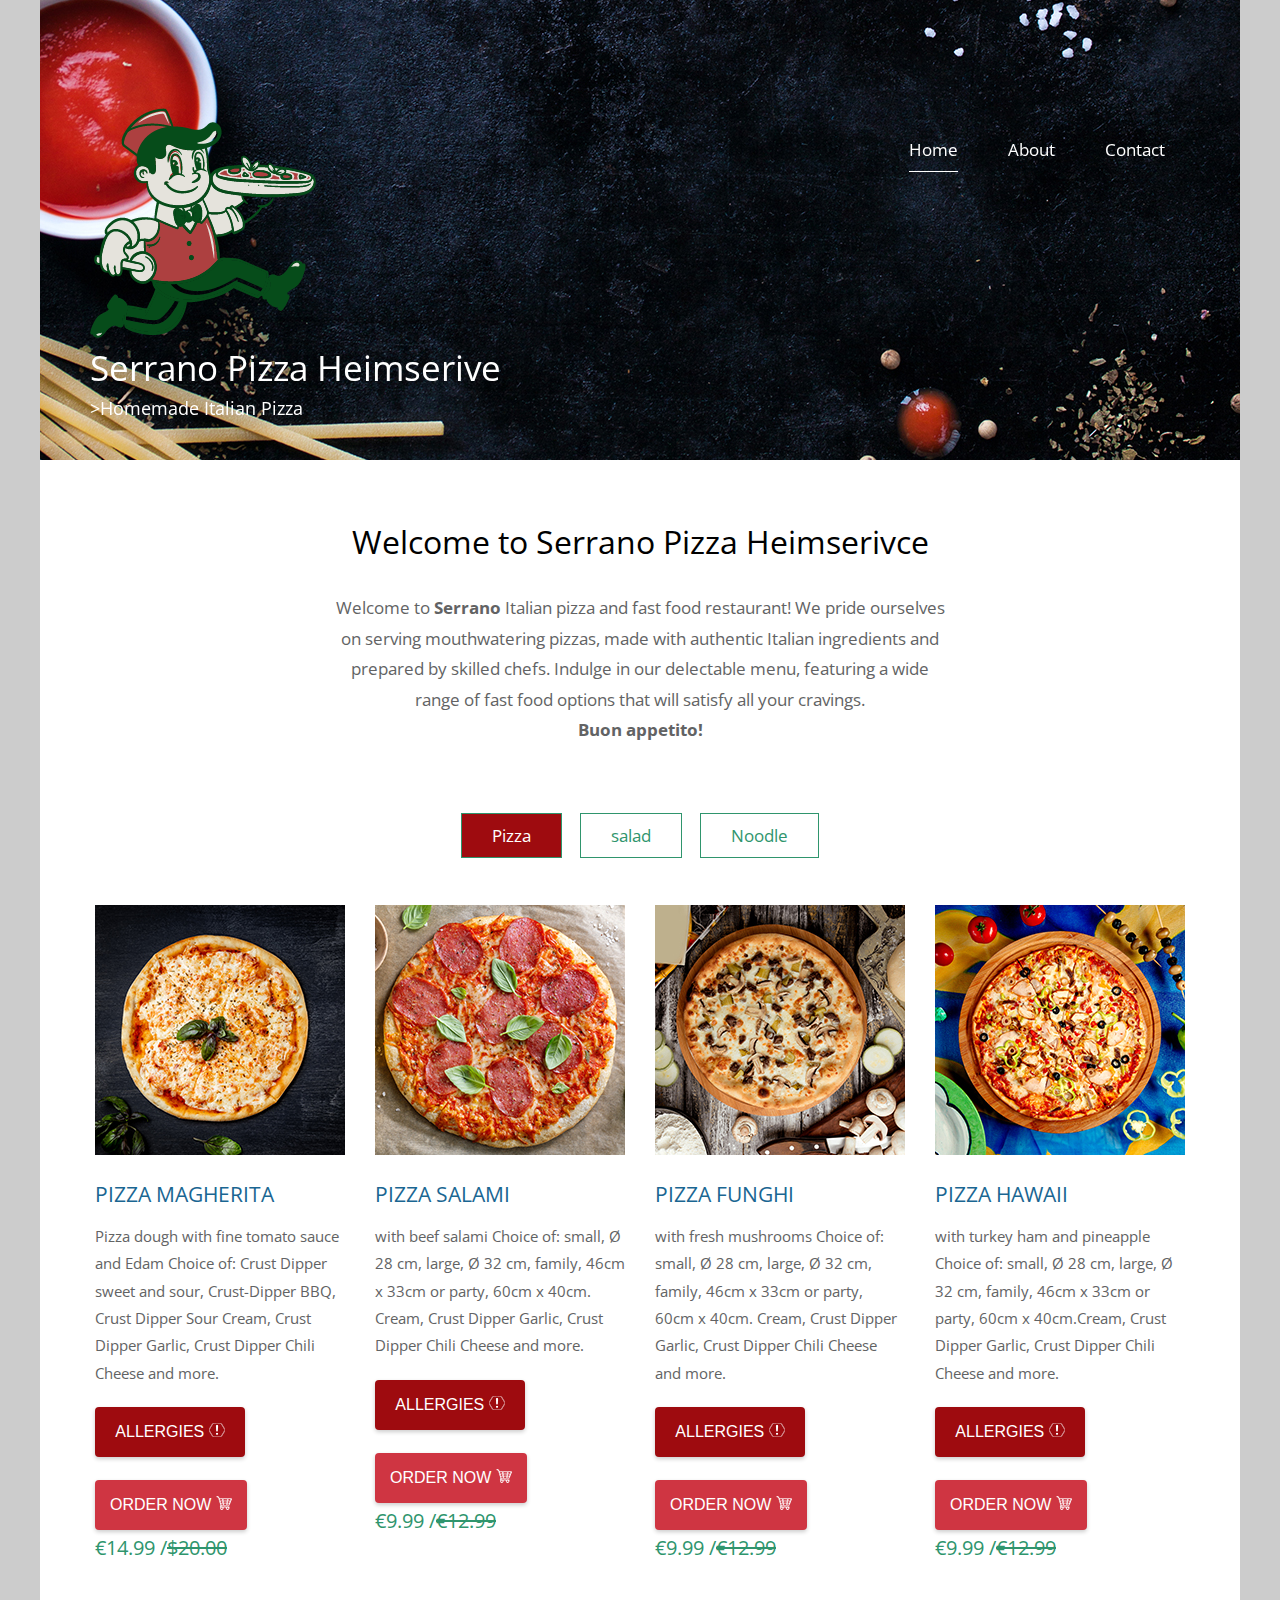
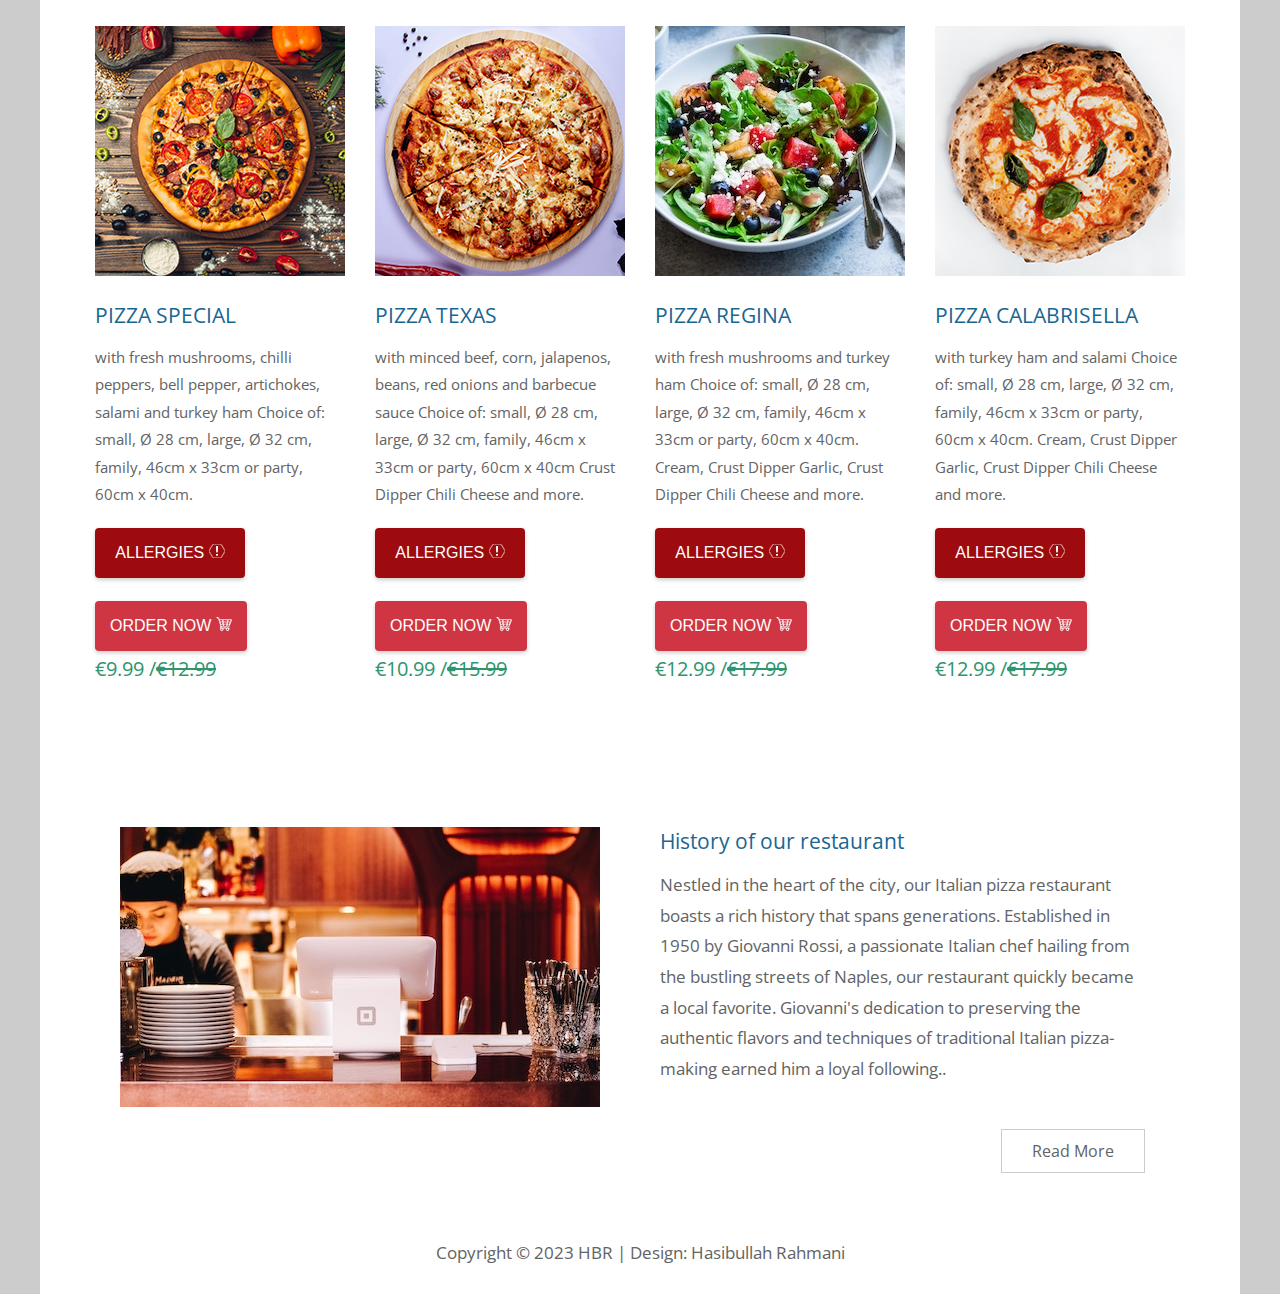
==== commit e7ddd844: "Update index.html" ====
--- a/Serrano Resturant/index.html
+++ b/Serrano Resturant/index.html
@@ -109,7 +109,7 @@
 								</br>
 
 
-							<a href="https://www.google.com" target="_blank">
+							<a href="contact.html" target="_blank">
 								<button id="orderButton">ORDER NOW <img src="img/icon_shopping.png" alt="Popup Icon"></button>
 							</a>
 								<p class="tm-gallery-price">€14.99 /<strike>$20.00</strike> </p>
@@ -163,7 +163,7 @@
 
 
 
-							<a href="https://www.google.com" target="_blank">
+							<a href="contact.html" target="_blank">
 								<button id="orderButton">ORDER NOW <img src="img/icon_shopping.png" alt="Popup Icon"></button>
 							</a>
 
@@ -211,7 +211,7 @@
 							<br>
 							</br>
 
-						<a href="https://www.google.com" target="_blank">
+						<a href="contact.html" target="_blank">
 							<button id="orderButton">ORDER NOW <img src="img/icon_shopping.png" alt="Popup Icon"></button>
 						</a>
 
@@ -273,7 +273,7 @@
 							<br>
 						</br>
 
-						<a href="https://www.google.com" target="_blank">
+						<a href="contact.html" target="_blank">
 							<button id="orderButton">ORDER NOW <img src="img/icon_shopping.png" alt="Popup Icon"></button>
 						</a>
 
@@ -333,7 +333,7 @@
 							</br>
 
 
-						<a href="https://www.google.com" target="_blank">
+						<a href="contact.html" target="_blank">
 							<button id="orderButton">ORDER NOW <img src="img/icon_shopping.png" alt="Popup Icon"></button>
 						</a>
 
@@ -387,7 +387,7 @@
 							</br>
 
 
-						<a href="https://www.google.com" target="_blank">
+						<a href="contact.html" target="_blank">
 							<button id="orderButton">ORDER NOW <img src="img/icon_shopping.png" alt="Popup Icon"></button>
 						</a>
 
@@ -449,7 +449,7 @@
 							</br>
 
 
-						<a href="https://www.google.com" target="_blank">
+						<a href="contact.html" target="_blank">
 							<button id="orderButton">ORDER NOW <img src="img/icon_shopping.png" alt="Popup Icon"></button>
 						</a>
 
@@ -509,7 +509,7 @@
 							</br>
 
 
-						<a href="https://www.google.com" target="_blank">
+						<a href="contact.html" target="_blank">
 							<button id="orderButton">ORDER NOW <img src="img/icon_shopping.png" alt="Popup Icon"></button>
 						</a>
 
@@ -660,13 +660,13 @@
 				<div class="row">
 					<div class="col-md-6">
 						<figure class="tm-description-figure">
-							<img src="img/img-01.jpg" alt="Image" class="img-fluid" />
+							<img src="img/about-06.jpg" alt="Image" class="img-fluid" />
 						</figure>
 					</div>
 					<div class="col-md-6">
 						<div class="tm-description-box"> 
-							<h4 class="tm-gallery-title">Maecenas nulla neque</h4>
-							<p class="tm-mb-45">Redistributing this template as a downloadable ZIP file on any template collection site is strictly prohibited. You will need to <a rel="nofollow" href="https://templatemo.com/contact">talk to us</a> for additional permissions about our templates. Thank you.</p>
+							<h4 class="tm-gallery-title">History of our restaurant</h4>
+							<p class="tm-mb-45">Nestled in the heart of the city, our Italian pizza restaurant boasts a rich history that spans generations. Established in 1950 by Giovanni Rossi, a passionate Italian chef hailing from the bustling streets of Naples, our restaurant quickly became a local favorite. Giovanni's dedication to preserving the authentic flavors and techniques of traditional Italian pizza-making earned him a loyal following..</p>
 							<a href="about.html" class="tm-btn tm-btn-default tm-right">Read More</a>
 						</div>
 					</div>
@@ -852,4 +852,4 @@
 
 	</script>
 </body>
-</html>+</html>
